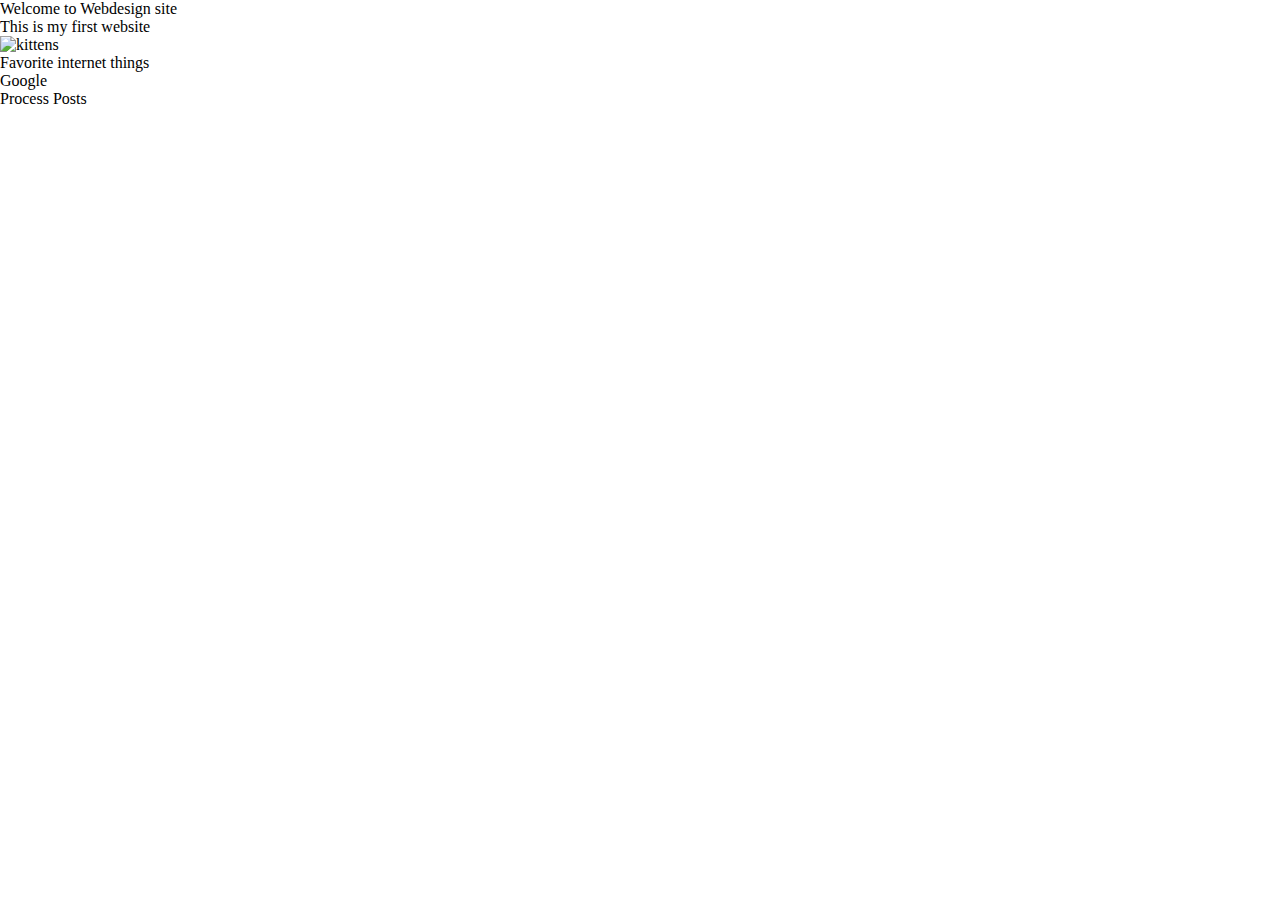
==== index.html @ 3192c996 "Update index.html" ====
<!DOCTYPE html>
<html>
<head>
	<meta http-equiv="Content-Type" content="text/html; charset=UTF-8">
	<title>Web design exercises</title>
	<link rel="stylesheet" href="index.css">
</head>

<body>

	<h1>Welcome to Webdesign site</h1> <!-- should use this for only once -->
	<p>This is my first website</p>

	<img src="http://media.petsathome.com/wcsstore/pah-as01/images/mega-menu/kitten-bg.png" alt="kittens">

	<h2>Favorite internet things</h2>
	<h3>Google</h3>

	<h2>Process Posts</h2>

</body>


</html>
---- index.css ----
/* this code eliminates inconsistencies from browser defaults */
html, body, div, span, applet, object, iframe, h1, h2, h3, h4, h5, h6, p, blockquote, pre, a, abbr, acronym, address, big, cite, code, del, dfn, em, img, ins, kbd, q, s, samp, small, strike, strong, sub, sup, tt, var, b, u, i, center, dl, dt, dd, ol, ul, li, fieldset, form, label, legend, table, caption, tbody, tfoot, thead, tr, th, td, article, aside, canvas, details, embed, figure, figcaption, footer, header, hgroup, menu, nav, output, ruby, section, summary, time, mark, audio, video {margin: 0; padding: 0; border: 0; outline: none; font-size: 100%; font: inherit; vertical-align: baseline;}
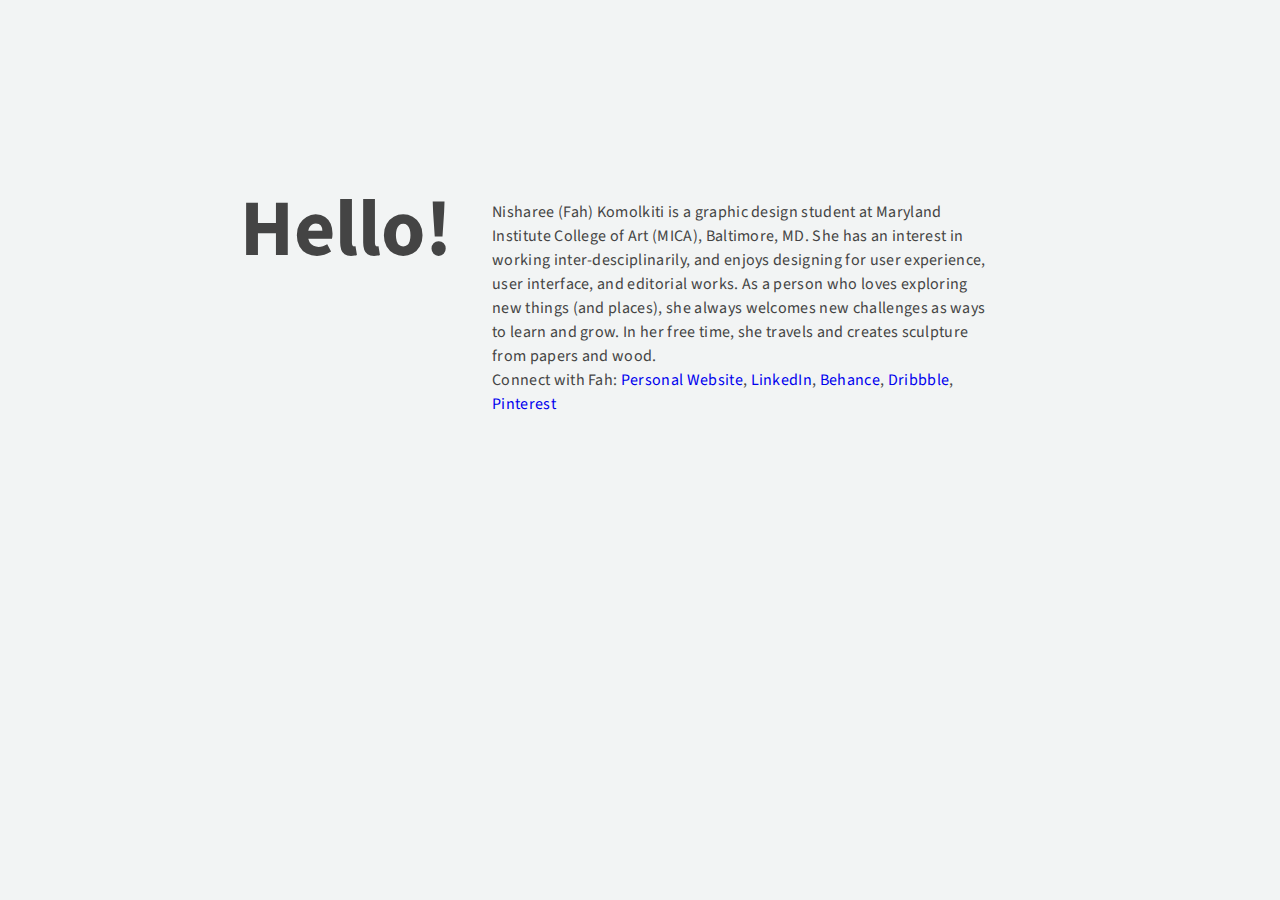
==== commit 64a288ab: "This is the new index for desktop only" ====
--- a/index.html
+++ b/index.html
@@ -1,24 +1,40 @@
-<!DOCTYPE html>
-<html>
-<head>
-	<meta http-equiv="Content-Type" content="text/html; charset=UTF-8">
-	<title>Web design exercises</title>
-	<link rel="stylesheet" href="index.css">
-</head>
-
-<body>
-
-	<h1>Welcome to Webdesign site</h1> <!-- should use this for only once -->
-	<p>This is my first website</p>
-
-	<img src="http://media.petsathome.com/wcsstore/pah-as01/images/mega-menu/kitten-bg.png" alt="kittens">
-
-	<h2>Favorite internet things</h2>
-	<h3>Google</h3>
-
-	<h2>Process Posts</h2>
-
-</body>
-
-
-</html>
+<!DOCTYPE html>
+<html lang="en">
+
+<head>
+	<meta http-equiv="Content-Type" content="text/html; charset=UTF-8">
+	<meta name="viewport" content="width=device-width, initial-scale=1">
+	<title>Nisharee Komolkiti Test</title>
+	<link rel="stylesheet" href="index.css">
+
+	<link href='https://fonts.googleapis.com/css?family=Source+Sans+Pro:400,600,700' rel='stylesheet' type='text/css'>
+	<link rel="shortcut icon" href="favicon.jpg" />
+</head>
+
+<body>
+	<div id="container">
+		<h1>Hello!</h1>
+
+		<article>
+
+		<p class="about">
+		Nisharee (Fah) Komolkiti is a graphic design student at Maryland Institute College of Art (MICA), Baltimore, MD. She has an interest in working inter-desciplinarily, and enjoys designing for user experience, user interface, and editorial works. As a person who loves exploring new things (and places), she always welcomes new challenges as ways to learn and grow. In her free time, she travels and creates sculpture from papers and wood.
+		</p>	
+							
+		<p class="about">
+		Connect with Fah:
+		<a href="http://www.nisharee.com" class="socialmedia" title="portfolio" target="_blank">Personal Website</a>,
+		<a href="http://www.linkedin.com/in/nisharee" class="socialmedia" title="LinkedIn" target="_blank">LinkedIn</a>, 
+		<a href="http://www.behance.net/nisharee" class="socialmedia" title="Behance" target="_blank">Behance</a>,
+		<a href="http://www.dribbble.com/nisharee" class="socialmedia" title="Dribbble" target="_blank">Dribbble</a>, 
+		<a href="https://www.pinterest.com/nisharee" class="socialmedia" title="Pinterest" target="_blank">Pinterest</a> 
+		
+		</p>
+
+		</article>
+
+	</div>
+</body>
+
+
+</html>--- a/index.css
+++ b/index.css
@@ -1,3 +1,74 @@
-/* this code eliminates inconsistencies from browser defaults */
-html, body, div, span, applet, object, iframe, h1, h2, h3, h4, h5, h6, p, blockquote, pre, a, abbr, acronym, address, big, cite, code, del, dfn, em, img, ins, kbd, q, s, samp, small, strike, strong, sub, sup, tt, var, b, u, i, center, dl, dt, dd, ol, ul, li, fieldset, form, label, legend, table, caption, tbody, tfoot, thead, tr, th, td, article, aside, canvas, details, embed, figure, figcaption, footer, header, hgroup, menu, nav, output, ruby, section, summary, time, mark, audio, video {margin: 0; padding: 0; border: 0; outline: none; font-size: 100%; font: inherit; vertical-align: baseline;}
-
+/* @group Reset */
+
+/* Based on http://meyerweb.com/eric/tools/css/reset/ */
+
+html, body, applet, object, iframe, svg,
+h1, h2, h3, h4, h5, h6, p, blockquote, pre,
+a, abbr, acronym, address, big, cite, code,
+del, dfn, em, font, img, ins, kbd, q, s, samp,
+small, strike, strong, sub, sup, tt, var,
+b, u, i, center,
+dl, dt, dd, ol, ul, li,
+fieldset, form, label, legend,
+table, caption, tbody, tfoot, thead, tr, th, td {
+	margin: 0;
+	padding: 0;
+	border: 0;
+	font-size: 100%;
+	font-weight: inherit;
+	font-style: inherit;
+	font-family: inherit;
+	text-decoration: inherit;
+	text-align: left;
+	background: transparent;
+}
+header, footer, figure, details, hgroup,
+section, article, nav, aside {
+	display: block;
+}
+img, object, audio, video, svg {
+	max-width: 100%;
+}
+/*-------------------- @end Reset ------------------*/
+
+
+
+body {
+	background-color: #F2F4F4;
+	font-family: 'source sans pro', helvetica, sans-serif;
+	color:#444444;
+}
+
+
+#container {
+	width: 96%;
+	max-width: 800px;
+	margin:auto;
+	padding-top: 200px;
+}
+
+h1{
+	font-weight: 700;
+	font-size: 80px;
+	text-align: left;
+	float: left;
+	line-height: 60px;
+}
+
+article{
+	float: left;
+	margin-left: 40px;
+	max-width: 500px;
+	letter-spacing: 0.02em;
+	font-size: 16px;
+	line-height: 150%;
+	font-weight: 400;
+}
+
+p{
+	margin: auto;
+}
+
+a{
+	
+}
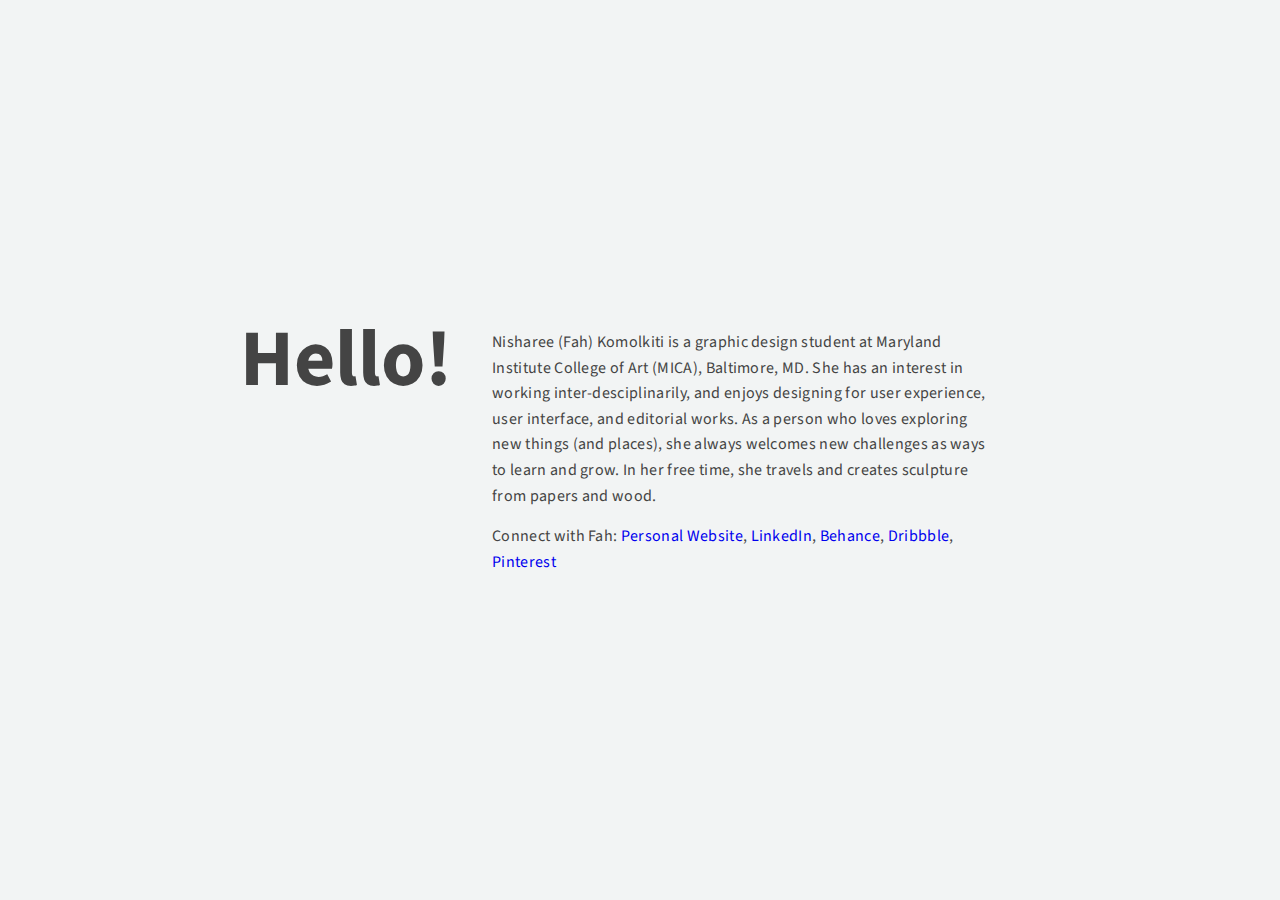
==== commit e3a9a1b6: "desktop and mobile version" ====
--- a/index.html
+++ b/index.html
@@ -13,6 +13,7 @@
 
 <body>
 	<div id="container">
+		<main>
 		<h1>Hello!</h1>
 
 		<article>
@@ -21,7 +22,7 @@
 		Nisharee (Fah) Komolkiti is a graphic design student at Maryland Institute College of Art (MICA), Baltimore, MD. She has an interest in working inter-desciplinarily, and enjoys designing for user experience, user interface, and editorial works. As a person who loves exploring new things (and places), she always welcomes new challenges as ways to learn and grow. In her free time, she travels and creates sculpture from papers and wood.
 		</p>	
 							
-		<p class="about">
+		<p>
 		Connect with Fah:
 		<a href="http://www.nisharee.com" class="socialmedia" title="portfolio" target="_blank">Personal Website</a>,
 		<a href="http://www.linkedin.com/in/nisharee" class="socialmedia" title="LinkedIn" target="_blank">LinkedIn</a>, 
@@ -32,7 +33,7 @@
 		</p>
 
 		</article>
-
+	</main>
 	</div>
 </body>
 
--- a/index.css
+++ b/index.css
@@ -44,10 +44,15 @@
 	width: 96%;
 	max-width: 800px;
 	margin:auto;
-	padding-top: 200px;
+	margin-top: 50vh;
+}
+
+main {
+	margin-top:-120px;
 }
 
 h1{
+
 	font-weight: 700;
 	font-size: 80px;
 	text-align: left;
@@ -56,12 +61,13 @@
 }
 
 article{
+
 	float: left;
 	margin-left: 40px;
 	max-width: 500px;
 	letter-spacing: 0.02em;
 	font-size: 16px;
-	line-height: 150%;
+	line-height: 160%;
 	font-weight: 400;
 }
 
@@ -69,6 +75,18 @@
 	margin: auto;
 }
 
-a{
-	
-}
+.about {margin-bottom: 15px;}
+
+@media(max-width: 480px){
+	#container{
+		width: 90%;
+		margin-top: 50vh;
+	}
+	article{
+		margin-top:30px;
+		margin-left: 2px;
+	}
+	main{
+		margin-top: -190px;
+	}
+}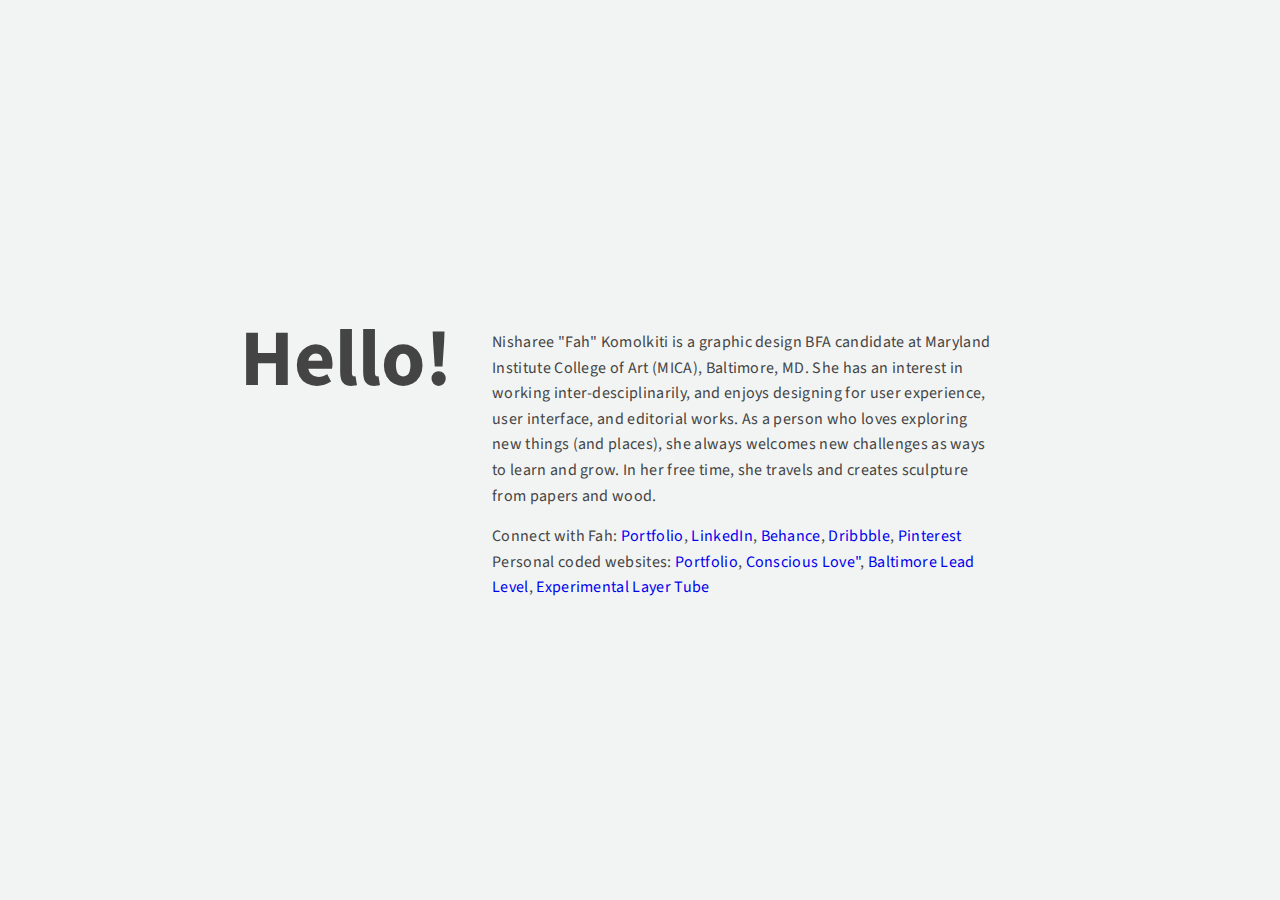
==== commit 212ffcdd: "index" ====
--- a/index.html
+++ b/index.html
@@ -19,17 +19,21 @@
 		<article>
 
 		<p class="about">
-		Nisharee (Fah) Komolkiti is a graphic design student at Maryland Institute College of Art (MICA), Baltimore, MD. She has an interest in working inter-desciplinarily, and enjoys designing for user experience, user interface, and editorial works. As a person who loves exploring new things (and places), she always welcomes new challenges as ways to learn and grow. In her free time, she travels and creates sculpture from papers and wood.
+		Nisharee "Fah" Komolkiti is a graphic design BFA candidate at Maryland Institute College of Art (MICA), Baltimore, MD. She has an interest in working inter-desciplinarily, and enjoys designing for user experience, user interface, and editorial works. As a person who loves exploring new things (and places), she always welcomes new challenges as ways to learn and grow. In her free time, she travels and creates sculpture from papers and wood.
 		</p>	
 							
 		<p>
 		Connect with Fah:
-		<a href="http://www.nisharee.com" class="socialmedia" title="portfolio" target="_blank">Personal Website</a>,
+		<a href="http://nisharee.com/" class="socialmedia" title="portfolio" target="_blank">Portfolio</a>,
 		<a href="http://www.linkedin.com/in/nisharee" class="socialmedia" title="LinkedIn" target="_blank">LinkedIn</a>, 
 		<a href="http://www.behance.net/nisharee" class="socialmedia" title="Behance" target="_blank">Behance</a>,
 		<a href="http://www.dribbble.com/nisharee" class="socialmedia" title="Dribbble" target="_blank">Dribbble</a>, 
 		<a href="https://www.pinterest.com/nisharee" class="socialmedia" title="Pinterest" target="_blank">Pinterest</a> 
 		
+		</p>
+
+		<p>
+		Personal coded websites: <a href="http://nisharee.com/" class="socialmedia" title="portfolio" target="_blank">Portfolio</a>, <a href="http://consciouslove.net/" class="socialmedia" title="conscious love" target="_blank">Conscious Love"</a>, <a href="http://nisharee.com/bmoreleadlevel/" class="socialmedia" title="Lead in our Drinking Water?" target="_blank">Baltimore Lead Level</a>, <a href="https://nkomolkiti.github.io/layertube/" class="socialmedia" title="Layer Tube" target="_blank">Experimental Layer Tube</a> 
 		</p>
 
 		</article>
--- a/index.css
+++ b/index.css
@@ -78,6 +78,9 @@
 .about {margin-bottom: 15px;}
 
 @media(max-width: 480px){
+	h1{
+		margin-top: 30px;
+	}
 	#container{
 		width: 90%;
 		margin-top: 50vh;
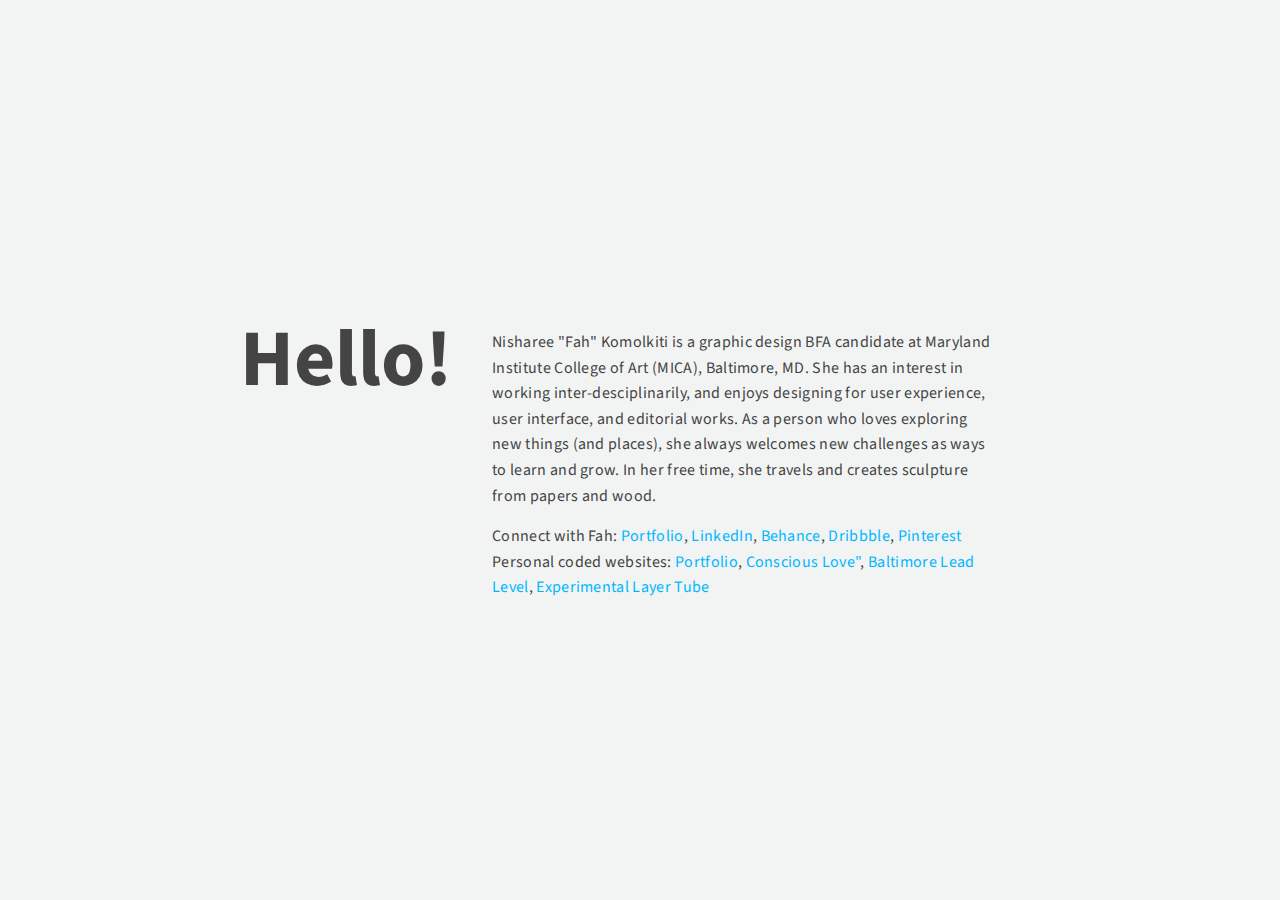
==== commit b965f64b: "index link" ====
--- a/index.html
+++ b/index.html
@@ -29,7 +29,7 @@
 		<a href="http://www.behance.net/nisharee" class="socialmedia" title="Behance" target="_blank">Behance</a>,
 		<a href="http://www.dribbble.com/nisharee" class="socialmedia" title="Dribbble" target="_blank">Dribbble</a>, 
 		<a href="https://www.pinterest.com/nisharee" class="socialmedia" title="Pinterest" target="_blank">Pinterest</a> 
-		
+		<br>
 		</p>
 
 		<p>
--- a/index.css
+++ b/index.css
@@ -39,6 +39,10 @@
 	color:#444444;
 }
 
+a {text-decoration: none; color:#00b7ff;}
+a:visited {color:#00b7ff;}
+a:hover {color:#ffa400;}
+a:active {color:#ffa400;}
 
 #container {
 	width: 96%;
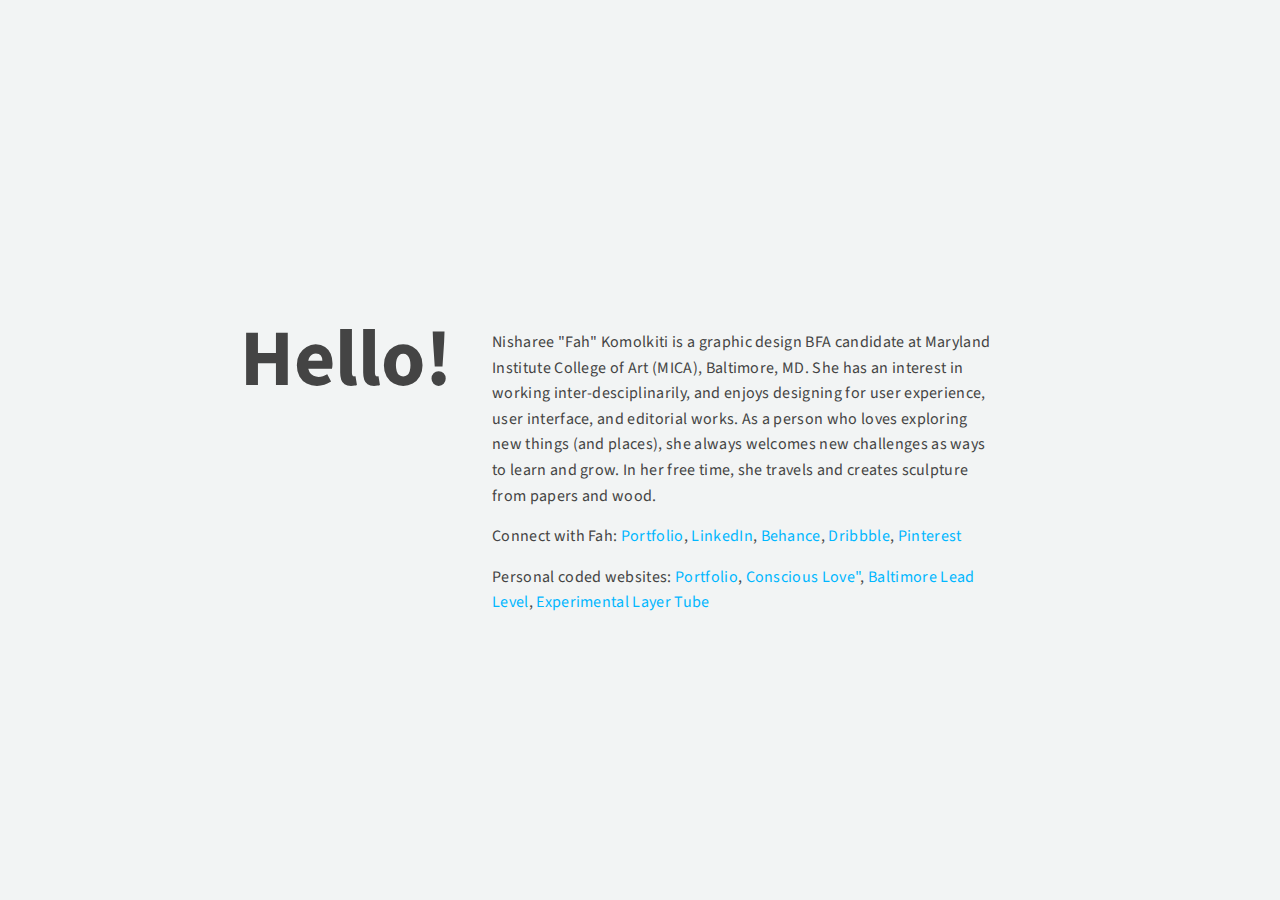
==== commit 9898aef3: "margin bottom" ====
--- a/index.html
+++ b/index.html
@@ -22,17 +22,17 @@
 		Nisharee "Fah" Komolkiti is a graphic design BFA candidate at Maryland Institute College of Art (MICA), Baltimore, MD. She has an interest in working inter-desciplinarily, and enjoys designing for user experience, user interface, and editorial works. As a person who loves exploring new things (and places), she always welcomes new challenges as ways to learn and grow. In her free time, she travels and creates sculpture from papers and wood.
 		</p>	
 							
-		<p>
+		<p class="about">
 		Connect with Fah:
 		<a href="http://nisharee.com/" class="socialmedia" title="portfolio" target="_blank">Portfolio</a>,
 		<a href="http://www.linkedin.com/in/nisharee" class="socialmedia" title="LinkedIn" target="_blank">LinkedIn</a>, 
 		<a href="http://www.behance.net/nisharee" class="socialmedia" title="Behance" target="_blank">Behance</a>,
 		<a href="http://www.dribbble.com/nisharee" class="socialmedia" title="Dribbble" target="_blank">Dribbble</a>, 
 		<a href="https://www.pinterest.com/nisharee" class="socialmedia" title="Pinterest" target="_blank">Pinterest</a> 
-		<br>
 		</p>
 
 		<p>
+
 		Personal coded websites: <a href="http://nisharee.com/" class="socialmedia" title="portfolio" target="_blank">Portfolio</a>, <a href="http://consciouslove.net/" class="socialmedia" title="conscious love" target="_blank">Conscious Love"</a>, <a href="http://nisharee.com/bmoreleadlevel/" class="socialmedia" title="Lead in our Drinking Water?" target="_blank">Baltimore Lead Level</a>, <a href="https://nkomolkiti.github.io/layertube/" class="socialmedia" title="Layer Tube" target="_blank">Experimental Layer Tube</a> 
 		</p>
 
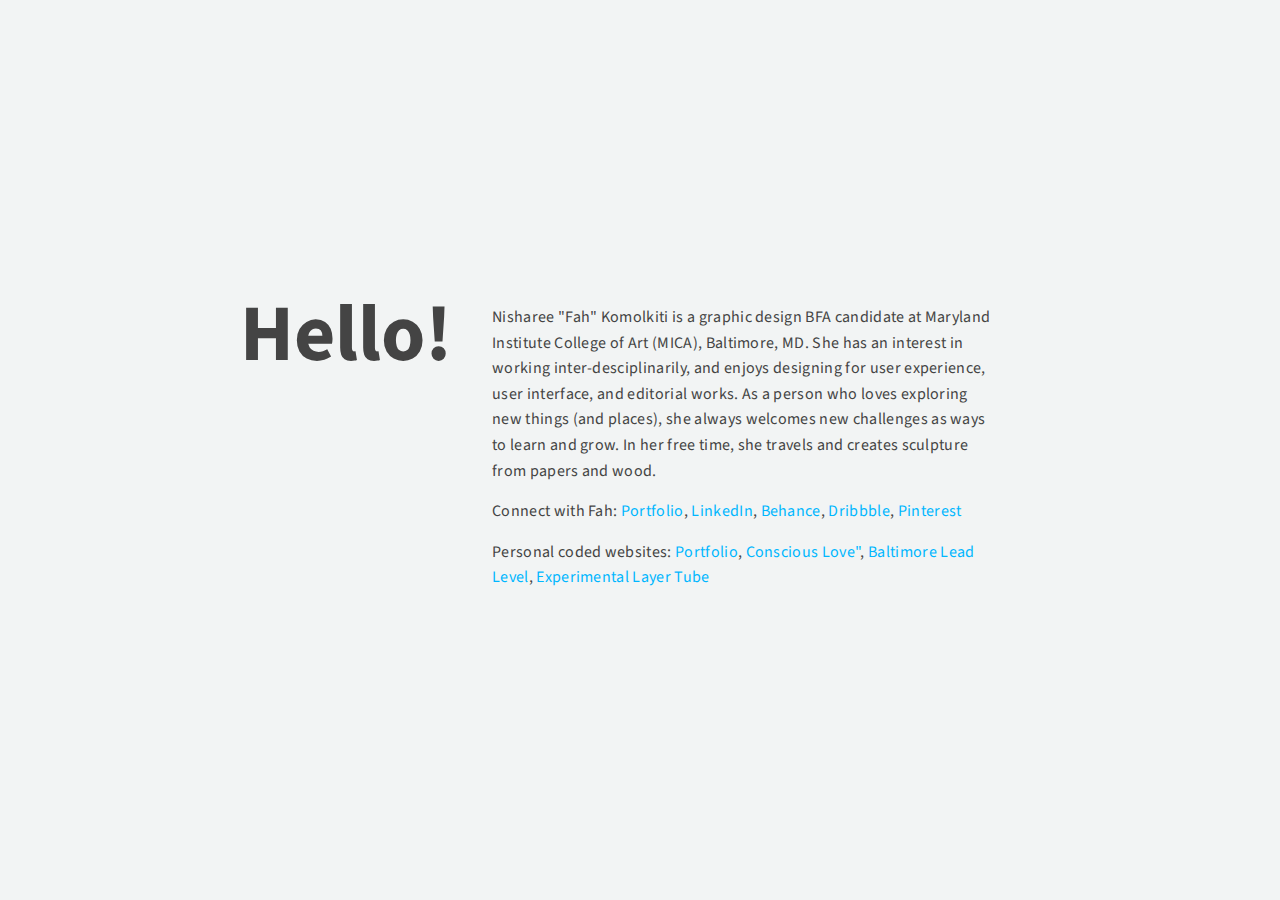
==== commit 8fa88937: "favicon" ====
--- a/index.html
+++ b/index.html
@@ -4,7 +4,7 @@
 <head>
 	<meta http-equiv="Content-Type" content="text/html; charset=UTF-8">
 	<meta name="viewport" content="width=device-width, initial-scale=1">
-	<title>Nisharee Komolkiti Test</title>
+	<title>Fah's Experimental Websites Platform</title>
 	<link rel="stylesheet" href="index.css">
 
 	<link href='https://fonts.googleapis.com/css?family=Source+Sans+Pro:400,600,700' rel='stylesheet' type='text/css'>
--- a/index.css
+++ b/index.css
@@ -48,11 +48,11 @@
 	width: 96%;
 	max-width: 800px;
 	margin:auto;
-	margin-top: 50vh;
+	margin-top: 45vh;
 }
 
 main {
-	margin-top:-120px;
+	margin-top:-100px;
 }
 
 h1{
